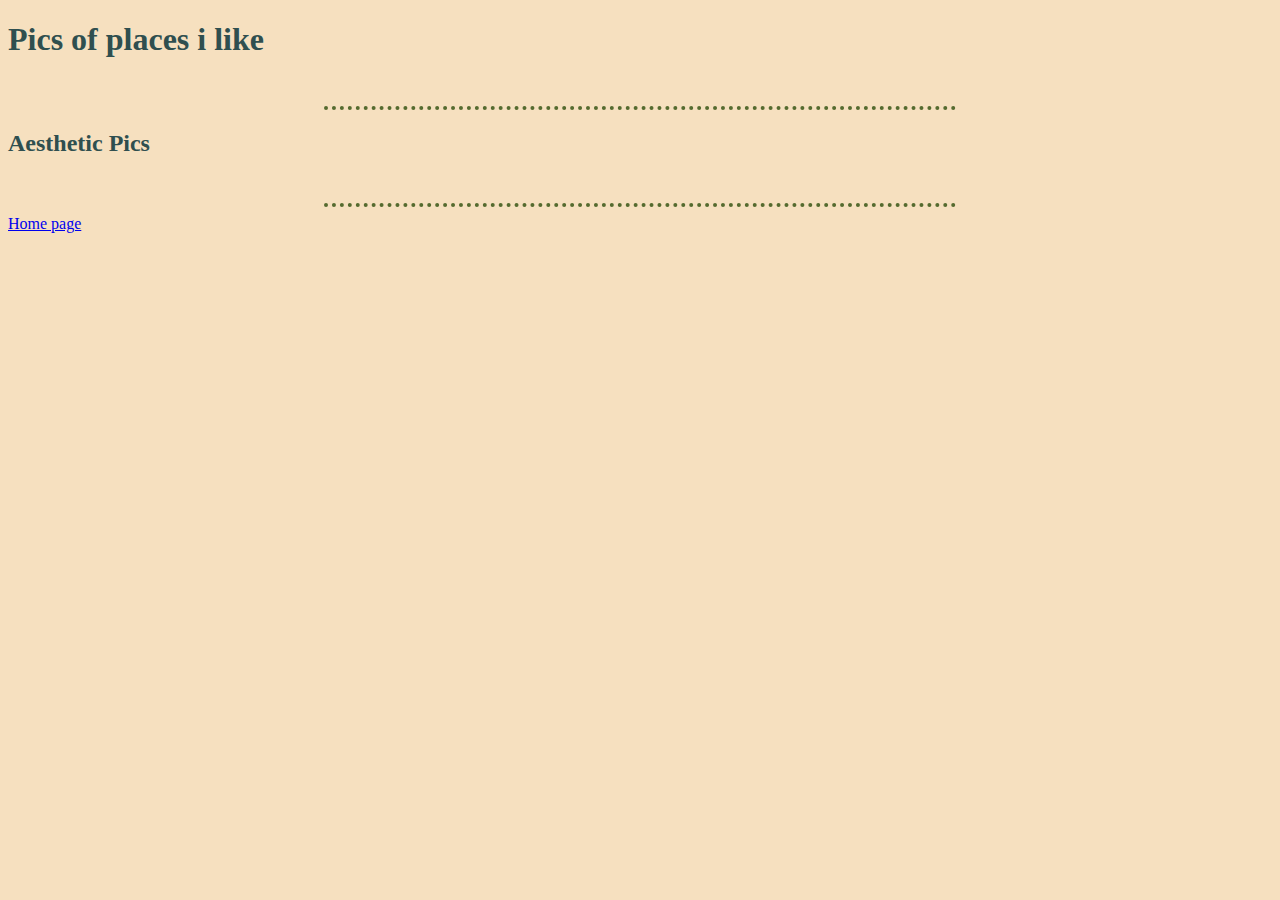
==== photos.html @ 686c76ba "Update photos.html" ====
<!DOCTYPE html>
<html>
 <head>
   <meta charset="utf-8">
   <title>Pics from Horizon</title>    
   <link rel="stylesheet" href="css/style.css">
 </head>
 <body>
  <h1 id="c1">Pics of places i like</h1>
  <img class="places" src="https://cdn.inflact.com/media/320425711_186905047273437_8877191126346976237_n.webp?url=https%3A%2F%2Fscontent.cdninstagram.com%2Fv%2Ft51.2885-15%2F320425711_186905047273437_8877191126346976237_n.webp%3Fstp%3Ddst-jpg_e35_s1080x1080%26_nc_ht%3Dinstagram.famm10-1.fna.fbcdn.net%26_nc_cat%3D109%26_nc_ohc%3DaaTOWSWd_bAAX9TMvft%26edm%3DACWDqb8BAAAA%26ccb%3D7-5%26ig_cache_key%3DMjk5NTg0NjU2NDk3ODg5MDA2OQ%253D%253D.2-ccb7-5%26oh%3D00_AfDbVkSinxuM8yQBQDuM05ISj7BrVn_ribRi8rEcpK6XbA%26oe%3D64367D6C%26_nc_sid%3D1527a3&time=1680991200&key=17e22196fff9d4c1f8d81c81f386aefe" alt="">
  <img class="places" src="https://cdn.inflact.com/media/320156432_912733026772328_113855277989709607_n.webp?url=https%3A%2F%2Fscontent.cdninstagram.com%2Fv%2Ft51.2885-15%2F320156432_912733026772328_113855277989709607_n.webp%3Fstp%3Ddst-jpg_e35_s1080x1080%26_nc_ht%3Dinstagram.famm10-1.fna.fbcdn.net%26_nc_cat%3D108%26_nc_ohc%3D8N4avebc4j0AX8IGjY1%26edm%3DACWDqb8BAAAA%26ccb%3D7-5%26ig_cache_key%3DMjk5NTAxNzYzNDUxODY2ODkzNQ%253D%253D.2-ccb7-5%26oh%3D00_AfAAKhEQ4sFxllLW_nQuToHyWLF0_mYmX_e5Kj7_eVSiTA%26oe%3D6436A51F%26_nc_sid%3D1527a3&time=1680991200&key=4e45b95de6025a49355e0c2e6e26724f" alt="">
  <img class="places" src="https://cdn.inflact.com/media/291174075_1289710318101786_6934283257640802326_n.webp?url=https%3A%2F%2Fscontent.cdninstagram.com%2Fv%2Ft51.2885-15%2F291174075_1289710318101786_6934283257640802326_n.webp%3Fse%3D7%26stp%3Ddst-jpg_e35%26_nc_ht%3Dinstagram.famm10-1.fna.fbcdn.net%26_nc_cat%3D106%26_nc_ohc%3DkQeuylLLDhQAX9R4KWT%26edm%3DACWDqb8BAAAA%26ccb%3D7-5%26ig_cache_key%3DMjg3MzE5NDYwMDQ1NDM2MDI1OQ%253D%253D.2-ccb7-5%26oh%3D00_AfCOI91ssILj69oXz4joJEhvbZF2lJrx8y_nRX3AB-xIBQ%26oe%3D6436970E%26_nc_sid%3D1527a3&time=1680991200&key=f0ee27fa0546699c2942087157ff60a2" alt="">
  <img class="places" src="https://cdn.inflact.com/media/288939491_1139656093558364_3929386268576635406_n.webp?url=https%3A%2F%2Fscontent.cdninstagram.com%2Fv%2Ft51.2885-15%2F288939491_1139656093558364_3929386268576635406_n.webp%3Fstp%3Ddst-jpg_e35%26_nc_ht%3Dinstagram.famm10-1.fna.fbcdn.net%26_nc_cat%3D108%26_nc_ohc%3DKxvbc7c0BU8AX8Iwdi5%26edm%3DACWDqb8BAAAA%26ccb%3D7-5%26ig_cache_key%3DMjg2NTYzMDkxMzI5ODQxNzE2MQ%253D%253D.2-ccb7-5%26oh%3D00_AfD59Te4nSsYob7SU9aiSp6yZDWECfX6LuKVhCPUEScuWg%26oe%3D643780A9%26_nc_sid%3D1527a3&time=1680991200&key=ae61e33833219fb845def6c9e6c9a0f2" alt="">
  <img id="p1" src="https://cdn.inflact.com/media/235637060_366383998376749_1983104796364029602_n.jpg?url=https%3A%2F%2Fscontent.cdninstagram.com%2Fv%2Ft51.2885-15%2F235637060_366383998376749_1983104796364029602_n.jpg%3Fstp%3Ddst-jpg_e35_s1080x1080%26_nc_ht%3Dinstagram.famm10-1.fna.fbcdn.net%26_nc_cat%3D101%26_nc_ohc%3Dr20wg35LV1UAX-RGOqA%26edm%3DACWDqb8BAAAA%26ccb%3D7-5%26ig_cache_key%3DMjYzODI5NDUxMDYxNDMwMzAyMg%253D%253D.2-ccb7-5%26oh%3D00_AfBoTWSzsiuQ70eyo-OgRPjgZPVeUnasuPKSPW95R7PxbA%26oe%3D6437957A%26_nc_sid%3D1527a3&time=1680991200&key=4d0351da50ed09da622ef6f6ec93c3d0" alt="">
  <img id="p2" src="https://cdn.inflact.com/media/164813883_2846218495601538_7493109752479507191_n.jpg?url=https%3A%2F%2Fscontent.cdninstagram.com%2Fv%2Ft51.2885-15%2F164813883_2846218495601538_7493109752479507191_n.jpg%3Fse%3D8%26stp%3Ddst-jpg_e35%26_nc_ht%3Dinstagram.fiev15-1.fna.fbcdn.net%26_nc_cat%3D106%26_nc_ohc%3DErFjDNWHO0YAX_5N3ix%26edm%3DACWDqb8BAAAA%26ccb%3D7-5%26ig_cache_key%3DMjUzODc2OTk2NjU5ODQyMzAwNA%253D%253D.2-ccb7-5%26oh%3D00_AfA1sYi2kmYiPWmYfEdwptvYEEXvnnBec91WrXk63XqrEg%26oe%3D6436B422%26_nc_sid%3D1527a3&time=1680994800&key=29bbe57ca532202c2b2009f0e5607ce5" alt="">
  <img class="places" src="https://cdn.inflact.com/media/284380793_719102572755459_5638261326490896502_n.webp?url=https%3A%2F%2Fscontent.cdninstagram.com%2Fv%2Ft51.2885-15%2F284380793_719102572755459_5638261326490896502_n.webp%3Fstp%3Ddst-jpg_e35_s1080x1080%26_nc_ht%3Dinstagram.famm10-1.fna.fbcdn.net%26_nc_cat%3D103%26_nc_ohc%3DWGuLmVUi5YYAX81XlB_%26edm%3DACWDqb8BAAAA%26ccb%3D7-5%26ig_cache_key%3DMjg0ODc0MjkxMTY1NTY3OTEzOQ%253D%253D.2-ccb7-5%26oh%3D00_AfAIDmZdFaYq8sBC0oad9pd9EvRuzesod1ng7pJ4IGWKig%26oe%3D6437D3FC%26_nc_sid%3D1527a3&time=1680991200&key=bd66442b0050b7c3daa0df200e50e77b" alt="">
  <img class="places" src="https://cdn.inflact.com/media/284120848_702309567553689_8829765914256427117_n.webp?url=https%3A%2F%2Fscontent.cdninstagram.com%2Fv%2Ft51.2885-15%2F284120848_702309567553689_8829765914256427117_n.webp%3Fstp%3Ddst-jpg_e35_s1080x1080%26_nc_ht%3Dinstagram.famm10-1.fna.fbcdn.net%26_nc_cat%3D109%26_nc_ohc%3DncXS_CqZQhYAX920qfz%26edm%3DACWDqb8BAAAA%26ccb%3D7-5%26ig_cache_key%3DMjg0ODc0MjkxMTY2NDA5NTM1MA%253D%253D.2-ccb7-5%26oh%3D00_AfDNG7lESsMIsn_lyFSQ0RL0cD9-GMhp57JHSj2Mt38TWg%26oe%3D64371AF3%26_nc_sid%3D1527a3&time=1680991200&key=c0801ed89b323aeddf6db2390052906e" alt="">
  <img class="places" src="https://cdn.inflact.com/media/284990273_1198874387526105_7058556654454245432_n.webp?url=https%3A%2F%2Fscontent.cdninstagram.com%2Fv%2Ft51.2885-15%2F284990273_1198874387526105_7058556654454245432_n.webp%3Fstp%3Ddst-jpg_e35_s1080x1080%26_nc_ht%3Dinstagram.famm10-1.fna.fbcdn.net%26_nc_cat%3D109%26_nc_ohc%3DLemtL8GblAgAX9imWeX%26edm%3DACWDqb8BAAAA%26ccb%3D7-5%26ig_cache_key%3DMjg0ODc0MjkxMTY2Mzk0ODI0Ng%253D%253D.2-ccb7-5%26oh%3D00_AfC5LS66ETHS2w80wIbyYelJOP2OGheeAPL8QBFPZd0DKg%26oe%3D6435EE0B%26_nc_sid%3D1527a3&time=1680991200&key=cdc535c4275e3237426fea1091f6ce71" alt="">
  <hr id="l1">
  <h2 id="c1">Aesthetic Pics </h2>
  <img class="asthtc" src="https://www.instagram.com/p/CqP9QRApeB5/?utm_source=ig_web_copy_link >
  <img class="asthtc" src="https://cdn.inflact.com/media/313481106_1177964929457599_3135622454914345416_n.webp?url=https%3A%2F%2Fscontent.cdninstagram.com%2Fv%2Ft51.2885-15%2F313481106_1177964929457599_3135622454914345416_n.webp%3Fstp%3Ddst-jpg_e35_s1080x1080%26_nc_ht%3Dinstagram.famm10-1.fna.fbcdn.net%26_nc_cat%3D107%26_nc_ohc%3DvduocrOnALkAX-HWEDk%26edm%3DACWDqb8BAAAA%26ccb%3D7-5%26ig_cache_key%3DMjk2MTA1ODA1NDI3MTM4NTIzOQ%253D%253D.2-ccb7-5%26oh%3D00_AfAcsbHhpf4jse0yKC2312ITPX78sHHEQCr4HR4L5txc5A%26oe%3D64371AA9%26_nc_sid%3D1527a3&time=1680991200&key=51912f482cfc3da8de1b86b26ac4384e" alt="">
  <hr id="l1">
  <a href="index.html">Home page</a>
  </body>
---- css/style.css ----
body
{background-color: rgb(246, 224, 191);}
hr
{border-color: rgb(145, 75, 75);border-width:4px;
width:50% ;border-style:dashed none none;}
table{border-color:rgb(122, 95, 62);}
h1{  color: darkcyan; }  
h5{color: cadetblue;} 
h2{color: darkcyan;}

.asthtc
{
  width: 49.7%;
}    
.crsh
{ 
  width: 100%;;
}
.places
{
  width: 33%;
}
#c1
{
   color: darkslategray;
}
#l1
{
  border-color:darkolivegreen;border-width:4px;
  width:50% ;border-style:dotted none none;
}
#p1
{   
  width: 60%;
}
#p2
{
  width: 100%;
}
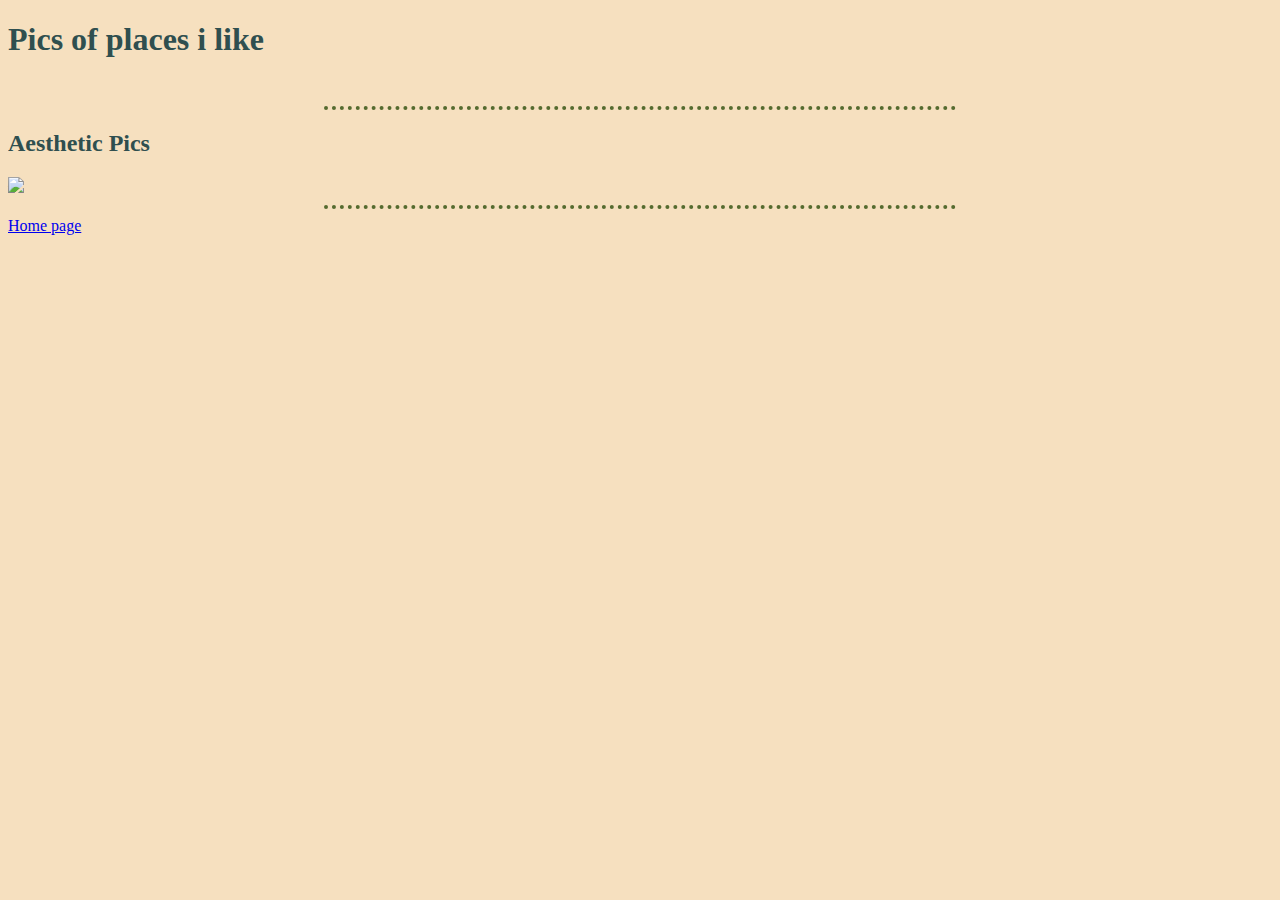
==== commit c77a7739: "Update photos.html" ====
--- a/photos.html
+++ b/photos.html
@@ -18,7 +18,7 @@
   <img class="places" src="https://cdn.inflact.com/media/284990273_1198874387526105_7058556654454245432_n.webp?url=https%3A%2F%2Fscontent.cdninstagram.com%2Fv%2Ft51.2885-15%2F284990273_1198874387526105_7058556654454245432_n.webp%3Fstp%3Ddst-jpg_e35_s1080x1080%26_nc_ht%3Dinstagram.famm10-1.fna.fbcdn.net%26_nc_cat%3D109%26_nc_ohc%3DLemtL8GblAgAX9imWeX%26edm%3DACWDqb8BAAAA%26ccb%3D7-5%26ig_cache_key%3DMjg0ODc0MjkxMTY2Mzk0ODI0Ng%253D%253D.2-ccb7-5%26oh%3D00_AfC5LS66ETHS2w80wIbyYelJOP2OGheeAPL8QBFPZd0DKg%26oe%3D6435EE0B%26_nc_sid%3D1527a3&time=1680991200&key=cdc535c4275e3237426fea1091f6ce71" alt="">
   <hr id="l1">
   <h2 id="c1">Aesthetic Pics </h2>
-  <img class="asthtc" src="https://www.instagram.com/p/CqP9QRApeB5/?utm_source=ig_web_copy_link >
+  <img class="asthtc" src="https://www.instagram.com/p/CqP9QRApeB5/?utm_source=ig_web_copy_link">
   <img class="asthtc" src="https://cdn.inflact.com/media/313481106_1177964929457599_3135622454914345416_n.webp?url=https%3A%2F%2Fscontent.cdninstagram.com%2Fv%2Ft51.2885-15%2F313481106_1177964929457599_3135622454914345416_n.webp%3Fstp%3Ddst-jpg_e35_s1080x1080%26_nc_ht%3Dinstagram.famm10-1.fna.fbcdn.net%26_nc_cat%3D107%26_nc_ohc%3DvduocrOnALkAX-HWEDk%26edm%3DACWDqb8BAAAA%26ccb%3D7-5%26ig_cache_key%3DMjk2MTA1ODA1NDI3MTM4NTIzOQ%253D%253D.2-ccb7-5%26oh%3D00_AfAcsbHhpf4jse0yKC2312ITPX78sHHEQCr4HR4L5txc5A%26oe%3D64371AA9%26_nc_sid%3D1527a3&time=1680991200&key=51912f482cfc3da8de1b86b26ac4384e" alt="">
   <hr id="l1">
   <a href="index.html">Home page</a>
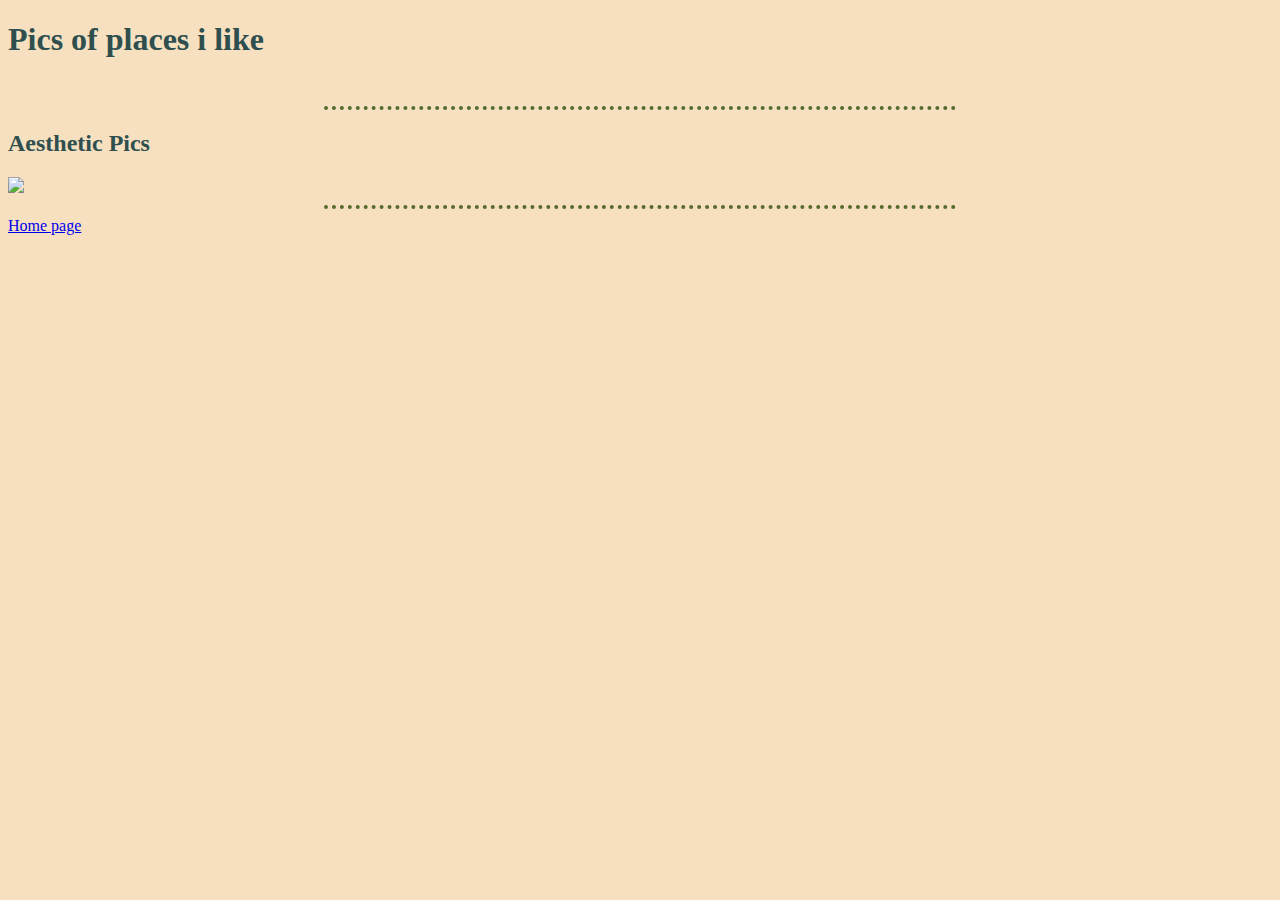
==== commit 9ae65b46: "Update photos.html" ====
--- a/photos.html
+++ b/photos.html
@@ -7,7 +7,7 @@
  </head>
  <body>
   <h1 id="c1">Pics of places i like</h1>
-  <img class="places" src="https://cdn.inflact.com/media/320425711_186905047273437_8877191126346976237_n.webp?url=https%3A%2F%2Fscontent.cdninstagram.com%2Fv%2Ft51.2885-15%2F320425711_186905047273437_8877191126346976237_n.webp%3Fstp%3Ddst-jpg_e35_s1080x1080%26_nc_ht%3Dinstagram.famm10-1.fna.fbcdn.net%26_nc_cat%3D109%26_nc_ohc%3DaaTOWSWd_bAAX9TMvft%26edm%3DACWDqb8BAAAA%26ccb%3D7-5%26ig_cache_key%3DMjk5NTg0NjU2NDk3ODg5MDA2OQ%253D%253D.2-ccb7-5%26oh%3D00_AfDbVkSinxuM8yQBQDuM05ISj7BrVn_ribRi8rEcpK6XbA%26oe%3D64367D6C%26_nc_sid%3D1527a3&time=1680991200&key=17e22196fff9d4c1f8d81c81f386aefe" alt="">
+  <img class="places" src="https://www.instagram.com/p/CmQcKyfBxcR/?utm_source=ig_web_copy_link" alt="">
   <img class="places" src="https://cdn.inflact.com/media/320156432_912733026772328_113855277989709607_n.webp?url=https%3A%2F%2Fscontent.cdninstagram.com%2Fv%2Ft51.2885-15%2F320156432_912733026772328_113855277989709607_n.webp%3Fstp%3Ddst-jpg_e35_s1080x1080%26_nc_ht%3Dinstagram.famm10-1.fna.fbcdn.net%26_nc_cat%3D108%26_nc_ohc%3D8N4avebc4j0AX8IGjY1%26edm%3DACWDqb8BAAAA%26ccb%3D7-5%26ig_cache_key%3DMjk5NTAxNzYzNDUxODY2ODkzNQ%253D%253D.2-ccb7-5%26oh%3D00_AfAAKhEQ4sFxllLW_nQuToHyWLF0_mYmX_e5Kj7_eVSiTA%26oe%3D6436A51F%26_nc_sid%3D1527a3&time=1680991200&key=4e45b95de6025a49355e0c2e6e26724f" alt="">
   <img class="places" src="https://cdn.inflact.com/media/291174075_1289710318101786_6934283257640802326_n.webp?url=https%3A%2F%2Fscontent.cdninstagram.com%2Fv%2Ft51.2885-15%2F291174075_1289710318101786_6934283257640802326_n.webp%3Fse%3D7%26stp%3Ddst-jpg_e35%26_nc_ht%3Dinstagram.famm10-1.fna.fbcdn.net%26_nc_cat%3D106%26_nc_ohc%3DkQeuylLLDhQAX9R4KWT%26edm%3DACWDqb8BAAAA%26ccb%3D7-5%26ig_cache_key%3DMjg3MzE5NDYwMDQ1NDM2MDI1OQ%253D%253D.2-ccb7-5%26oh%3D00_AfCOI91ssILj69oXz4joJEhvbZF2lJrx8y_nRX3AB-xIBQ%26oe%3D6436970E%26_nc_sid%3D1527a3&time=1680991200&key=f0ee27fa0546699c2942087157ff60a2" alt="">
   <img class="places" src="https://cdn.inflact.com/media/288939491_1139656093558364_3929386268576635406_n.webp?url=https%3A%2F%2Fscontent.cdninstagram.com%2Fv%2Ft51.2885-15%2F288939491_1139656093558364_3929386268576635406_n.webp%3Fstp%3Ddst-jpg_e35%26_nc_ht%3Dinstagram.famm10-1.fna.fbcdn.net%26_nc_cat%3D108%26_nc_ohc%3DKxvbc7c0BU8AX8Iwdi5%26edm%3DACWDqb8BAAAA%26ccb%3D7-5%26ig_cache_key%3DMjg2NTYzMDkxMzI5ODQxNzE2MQ%253D%253D.2-ccb7-5%26oh%3D00_AfD59Te4nSsYob7SU9aiSp6yZDWECfX6LuKVhCPUEScuWg%26oe%3D643780A9%26_nc_sid%3D1527a3&time=1680991200&key=ae61e33833219fb845def6c9e6c9a0f2" alt="">
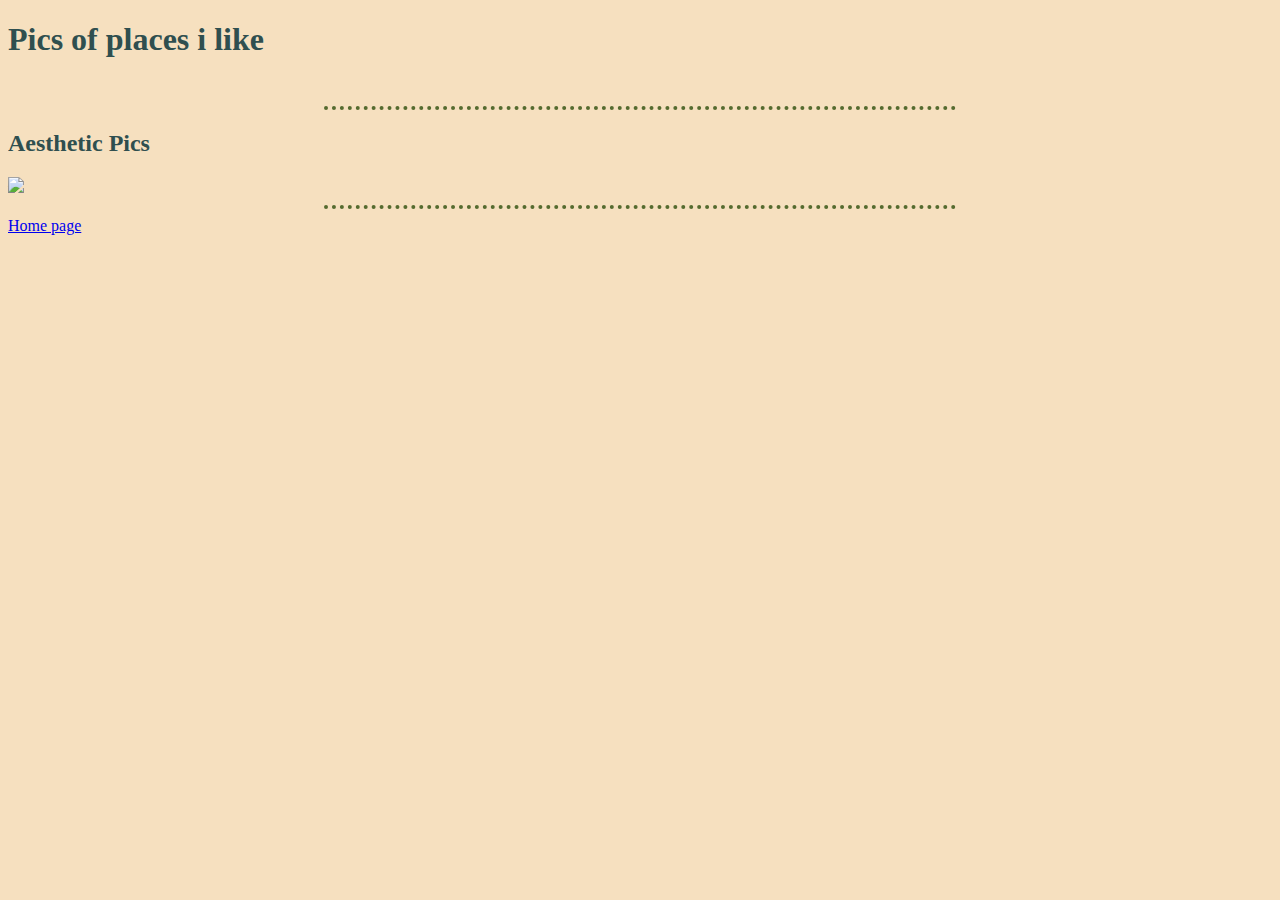
==== commit 59f4f327: "pic upld" ====
--- a/photos.html
+++ b/photos.html
@@ -7,19 +7,19 @@
  </head>
  <body>
   <h1 id="c1">Pics of places i like</h1>
-  <img class="places" src="https://www.instagram.com/p/CmQcKyfBxcR/?utm_source=ig_web_copy_link" alt="">
-  <img class="places" src="https://cdn.inflact.com/media/320156432_912733026772328_113855277989709607_n.webp?url=https%3A%2F%2Fscontent.cdninstagram.com%2Fv%2Ft51.2885-15%2F320156432_912733026772328_113855277989709607_n.webp%3Fstp%3Ddst-jpg_e35_s1080x1080%26_nc_ht%3Dinstagram.famm10-1.fna.fbcdn.net%26_nc_cat%3D108%26_nc_ohc%3D8N4avebc4j0AX8IGjY1%26edm%3DACWDqb8BAAAA%26ccb%3D7-5%26ig_cache_key%3DMjk5NTAxNzYzNDUxODY2ODkzNQ%253D%253D.2-ccb7-5%26oh%3D00_AfAAKhEQ4sFxllLW_nQuToHyWLF0_mYmX_e5Kj7_eVSiTA%26oe%3D6436A51F%26_nc_sid%3D1527a3&time=1680991200&key=4e45b95de6025a49355e0c2e6e26724f" alt="">
-  <img class="places" src="https://cdn.inflact.com/media/291174075_1289710318101786_6934283257640802326_n.webp?url=https%3A%2F%2Fscontent.cdninstagram.com%2Fv%2Ft51.2885-15%2F291174075_1289710318101786_6934283257640802326_n.webp%3Fse%3D7%26stp%3Ddst-jpg_e35%26_nc_ht%3Dinstagram.famm10-1.fna.fbcdn.net%26_nc_cat%3D106%26_nc_ohc%3DkQeuylLLDhQAX9R4KWT%26edm%3DACWDqb8BAAAA%26ccb%3D7-5%26ig_cache_key%3DMjg3MzE5NDYwMDQ1NDM2MDI1OQ%253D%253D.2-ccb7-5%26oh%3D00_AfCOI91ssILj69oXz4joJEhvbZF2lJrx8y_nRX3AB-xIBQ%26oe%3D6436970E%26_nc_sid%3D1527a3&time=1680991200&key=f0ee27fa0546699c2942087157ff60a2" alt="">
-  <img class="places" src="https://cdn.inflact.com/media/288939491_1139656093558364_3929386268576635406_n.webp?url=https%3A%2F%2Fscontent.cdninstagram.com%2Fv%2Ft51.2885-15%2F288939491_1139656093558364_3929386268576635406_n.webp%3Fstp%3Ddst-jpg_e35%26_nc_ht%3Dinstagram.famm10-1.fna.fbcdn.net%26_nc_cat%3D108%26_nc_ohc%3DKxvbc7c0BU8AX8Iwdi5%26edm%3DACWDqb8BAAAA%26ccb%3D7-5%26ig_cache_key%3DMjg2NTYzMDkxMzI5ODQxNzE2MQ%253D%253D.2-ccb7-5%26oh%3D00_AfD59Te4nSsYob7SU9aiSp6yZDWECfX6LuKVhCPUEScuWg%26oe%3D643780A9%26_nc_sid%3D1527a3&time=1680991200&key=ae61e33833219fb845def6c9e6c9a0f2" alt="">
-  <img id="p1" src="https://cdn.inflact.com/media/235637060_366383998376749_1983104796364029602_n.jpg?url=https%3A%2F%2Fscontent.cdninstagram.com%2Fv%2Ft51.2885-15%2F235637060_366383998376749_1983104796364029602_n.jpg%3Fstp%3Ddst-jpg_e35_s1080x1080%26_nc_ht%3Dinstagram.famm10-1.fna.fbcdn.net%26_nc_cat%3D101%26_nc_ohc%3Dr20wg35LV1UAX-RGOqA%26edm%3DACWDqb8BAAAA%26ccb%3D7-5%26ig_cache_key%3DMjYzODI5NDUxMDYxNDMwMzAyMg%253D%253D.2-ccb7-5%26oh%3D00_AfBoTWSzsiuQ70eyo-OgRPjgZPVeUnasuPKSPW95R7PxbA%26oe%3D6437957A%26_nc_sid%3D1527a3&time=1680991200&key=4d0351da50ed09da622ef6f6ec93c3d0" alt="">
-  <img id="p2" src="https://cdn.inflact.com/media/164813883_2846218495601538_7493109752479507191_n.jpg?url=https%3A%2F%2Fscontent.cdninstagram.com%2Fv%2Ft51.2885-15%2F164813883_2846218495601538_7493109752479507191_n.jpg%3Fse%3D8%26stp%3Ddst-jpg_e35%26_nc_ht%3Dinstagram.fiev15-1.fna.fbcdn.net%26_nc_cat%3D106%26_nc_ohc%3DErFjDNWHO0YAX_5N3ix%26edm%3DACWDqb8BAAAA%26ccb%3D7-5%26ig_cache_key%3DMjUzODc2OTk2NjU5ODQyMzAwNA%253D%253D.2-ccb7-5%26oh%3D00_AfA1sYi2kmYiPWmYfEdwptvYEEXvnnBec91WrXk63XqrEg%26oe%3D6436B422%26_nc_sid%3D1527a3&time=1680994800&key=29bbe57ca532202c2b2009f0e5607ce5" alt="">
-  <img class="places" src="https://cdn.inflact.com/media/284380793_719102572755459_5638261326490896502_n.webp?url=https%3A%2F%2Fscontent.cdninstagram.com%2Fv%2Ft51.2885-15%2F284380793_719102572755459_5638261326490896502_n.webp%3Fstp%3Ddst-jpg_e35_s1080x1080%26_nc_ht%3Dinstagram.famm10-1.fna.fbcdn.net%26_nc_cat%3D103%26_nc_ohc%3DWGuLmVUi5YYAX81XlB_%26edm%3DACWDqb8BAAAA%26ccb%3D7-5%26ig_cache_key%3DMjg0ODc0MjkxMTY1NTY3OTEzOQ%253D%253D.2-ccb7-5%26oh%3D00_AfAIDmZdFaYq8sBC0oad9pd9EvRuzesod1ng7pJ4IGWKig%26oe%3D6437D3FC%26_nc_sid%3D1527a3&time=1680991200&key=bd66442b0050b7c3daa0df200e50e77b" alt="">
-  <img class="places" src="https://cdn.inflact.com/media/284120848_702309567553689_8829765914256427117_n.webp?url=https%3A%2F%2Fscontent.cdninstagram.com%2Fv%2Ft51.2885-15%2F284120848_702309567553689_8829765914256427117_n.webp%3Fstp%3Ddst-jpg_e35_s1080x1080%26_nc_ht%3Dinstagram.famm10-1.fna.fbcdn.net%26_nc_cat%3D109%26_nc_ohc%3DncXS_CqZQhYAX920qfz%26edm%3DACWDqb8BAAAA%26ccb%3D7-5%26ig_cache_key%3DMjg0ODc0MjkxMTY2NDA5NTM1MA%253D%253D.2-ccb7-5%26oh%3D00_AfDNG7lESsMIsn_lyFSQ0RL0cD9-GMhp57JHSj2Mt38TWg%26oe%3D64371AF3%26_nc_sid%3D1527a3&time=1680991200&key=c0801ed89b323aeddf6db2390052906e" alt="">
-  <img class="places" src="https://cdn.inflact.com/media/284990273_1198874387526105_7058556654454245432_n.webp?url=https%3A%2F%2Fscontent.cdninstagram.com%2Fv%2Ft51.2885-15%2F284990273_1198874387526105_7058556654454245432_n.webp%3Fstp%3Ddst-jpg_e35_s1080x1080%26_nc_ht%3Dinstagram.famm10-1.fna.fbcdn.net%26_nc_cat%3D109%26_nc_ohc%3DLemtL8GblAgAX9imWeX%26edm%3DACWDqb8BAAAA%26ccb%3D7-5%26ig_cache_key%3DMjg0ODc0MjkxMTY2Mzk0ODI0Ng%253D%253D.2-ccb7-5%26oh%3D00_AfC5LS66ETHS2w80wIbyYelJOP2OGheeAPL8QBFPZd0DKg%26oe%3D6435EE0B%26_nc_sid%3D1527a3&time=1680991200&key=cdc535c4275e3237426fea1091f6ce71" alt="">
+  <img class="places" src="6.jpg" alt="">
+  <img class="places" src="1.jpg" alt="">
+  <img class="places" src="8.jpg" alt="">
+  <img class="places" src="10.jpg" alt="">
+  <img id="places" src="13.jpeg" alt="">
+  <img id="places" src="9.jpeg" alt="">
+  <img class="places" src="2.jpg" alt="">
+  <img class="places" src="4.jpg" alt="">
+  <img class="places" src="3.jpg" alt="">
   <hr id="l1">
   <h2 id="c1">Aesthetic Pics </h2>
-  <img class="asthtc" src="https://www.instagram.com/p/CqP9QRApeB5/?utm_source=ig_web_copy_link">
-  <img class="asthtc" src="https://cdn.inflact.com/media/313481106_1177964929457599_3135622454914345416_n.webp?url=https%3A%2F%2Fscontent.cdninstagram.com%2Fv%2Ft51.2885-15%2F313481106_1177964929457599_3135622454914345416_n.webp%3Fstp%3Ddst-jpg_e35_s1080x1080%26_nc_ht%3Dinstagram.famm10-1.fna.fbcdn.net%26_nc_cat%3D107%26_nc_ohc%3DvduocrOnALkAX-HWEDk%26edm%3DACWDqb8BAAAA%26ccb%3D7-5%26ig_cache_key%3DMjk2MTA1ODA1NDI3MTM4NTIzOQ%253D%253D.2-ccb7-5%26oh%3D00_AfAcsbHhpf4jse0yKC2312ITPX78sHHEQCr4HR4L5txc5A%26oe%3D64371AA9%26_nc_sid%3D1527a3&time=1680991200&key=51912f482cfc3da8de1b86b26ac4384e" alt="">
+  <img class="asthtc" src="11.jpg">
+  <img class="asthtc" src="5.jpg" alt="">
   <hr id="l1">
   <a href="index.html">Home page</a>
   </body>
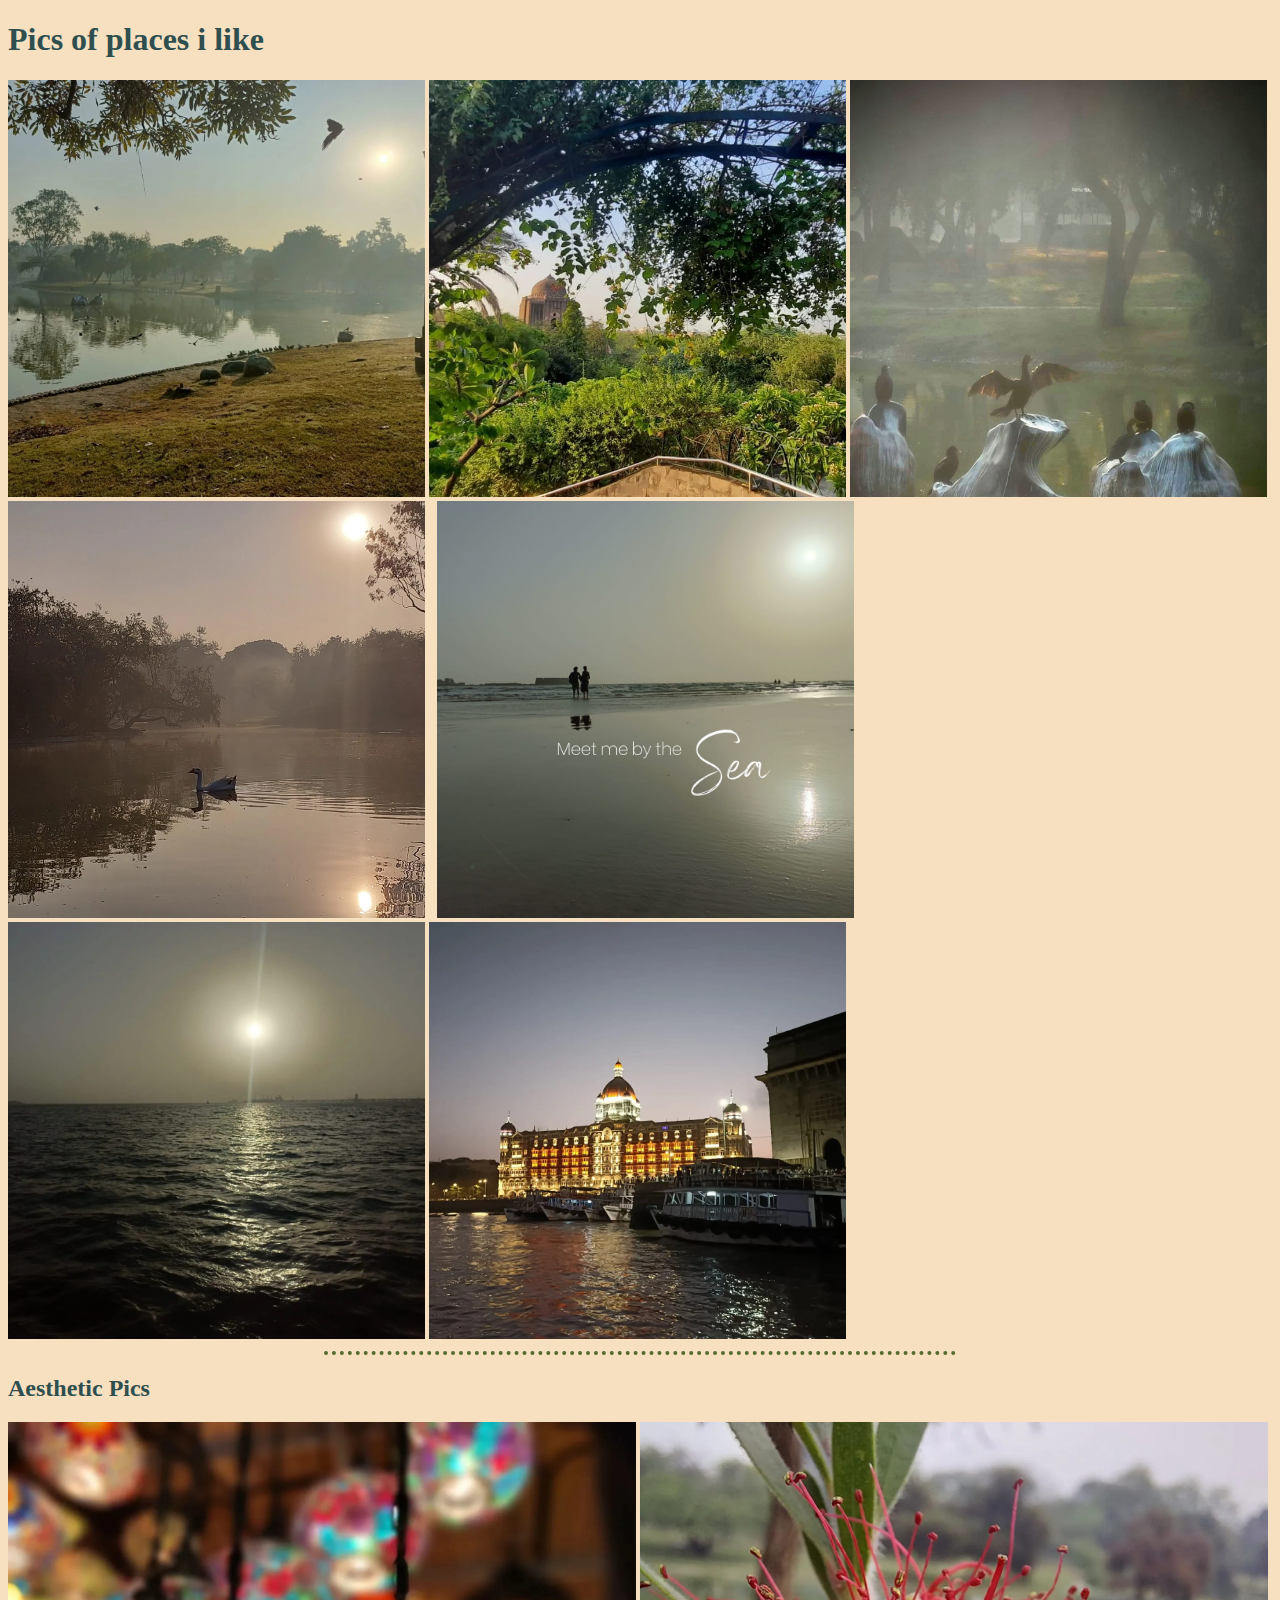
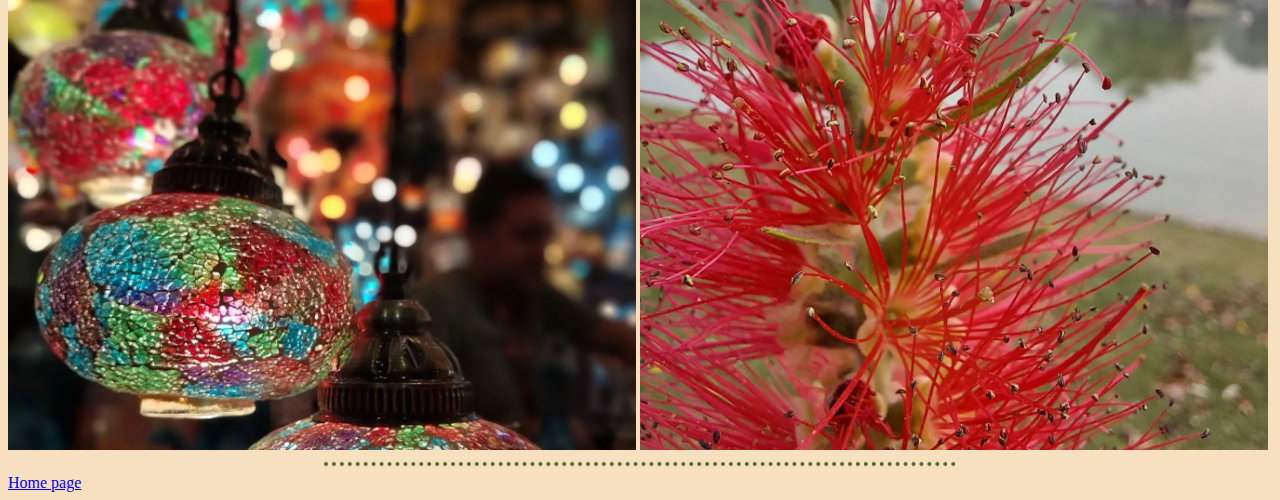
==== commit 156a9051: "Update photos.html" ====
--- a/photos.html
+++ b/photos.html
@@ -7,7 +7,7 @@
  </head>
  <body>
   <h1 id="c1">Pics of places i like</h1>
-  <img class="places" src="6.jpg" alt="">
+  <img class="places" src="12.jpg" alt="">
   <img class="places" src="1.jpg" alt="">
   <img class="places" src="8.jpg" alt="">
   <img class="places" src="10.jpg" alt="">
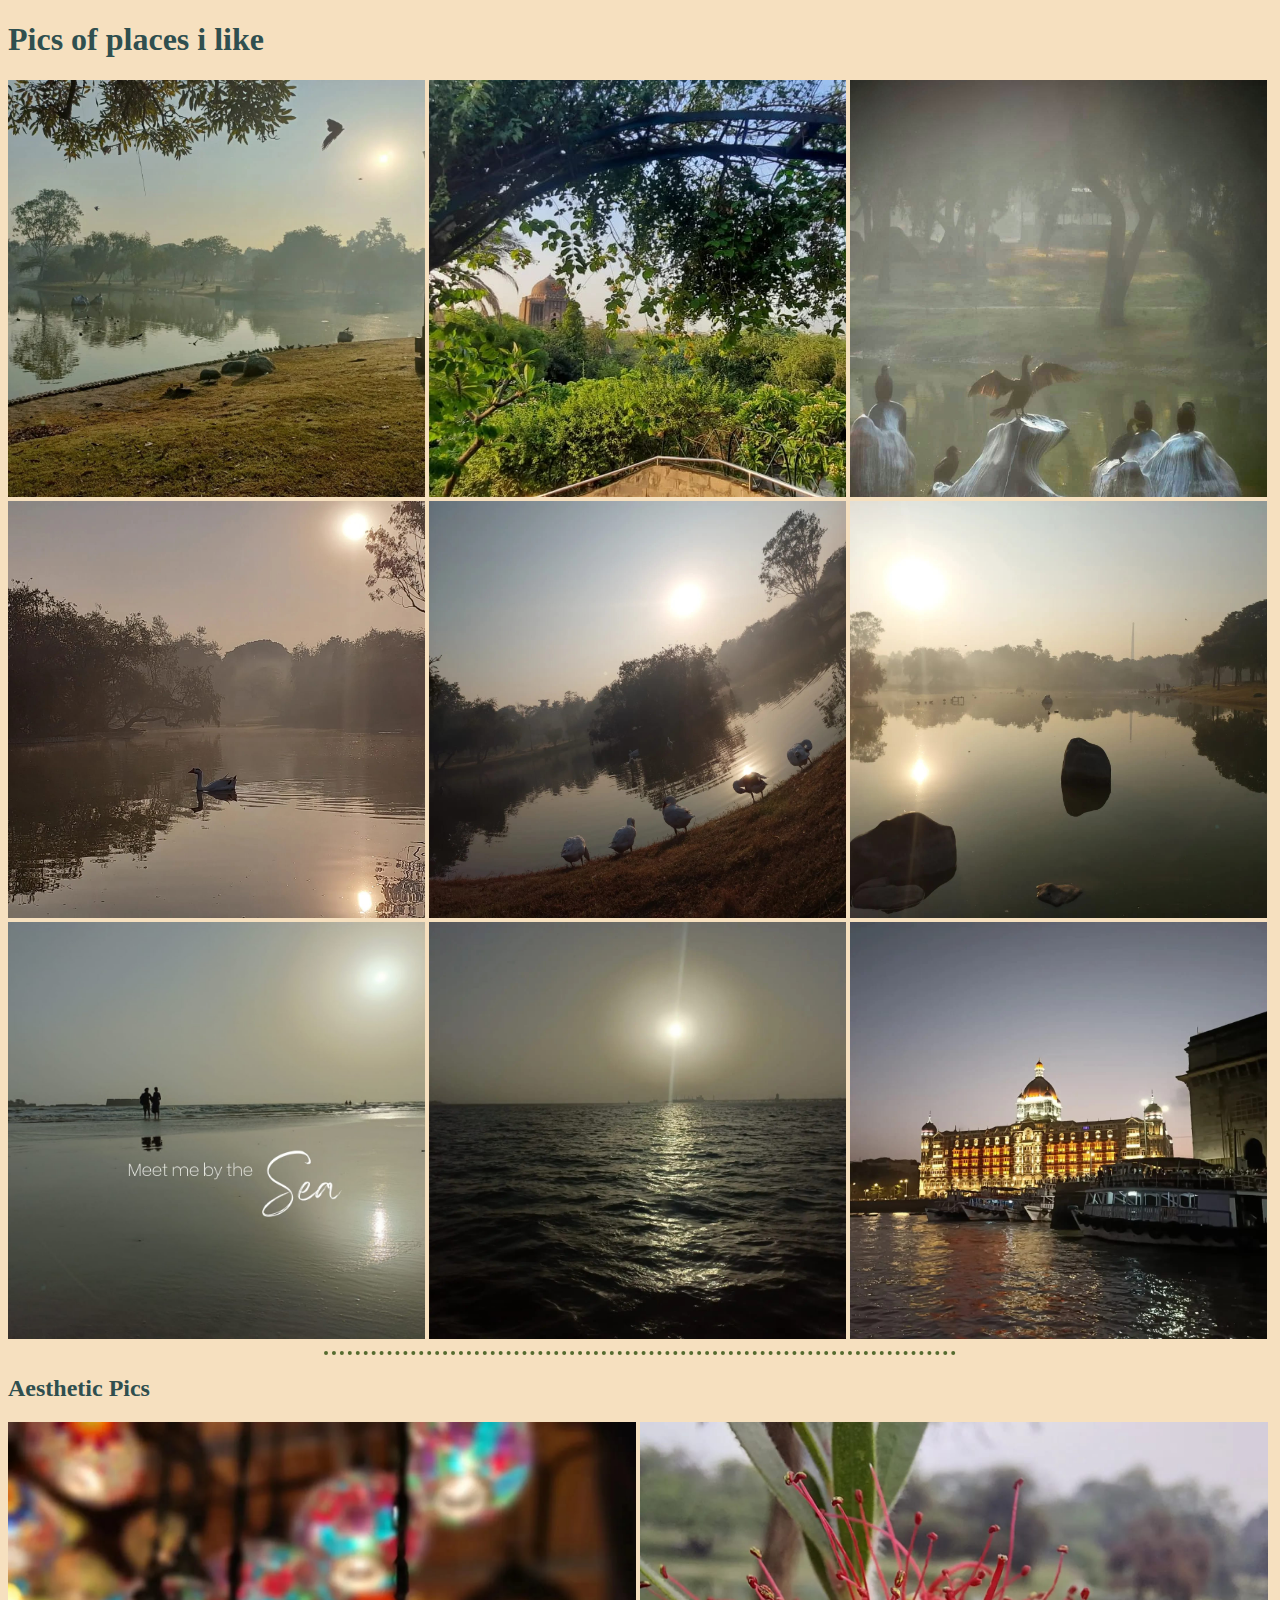
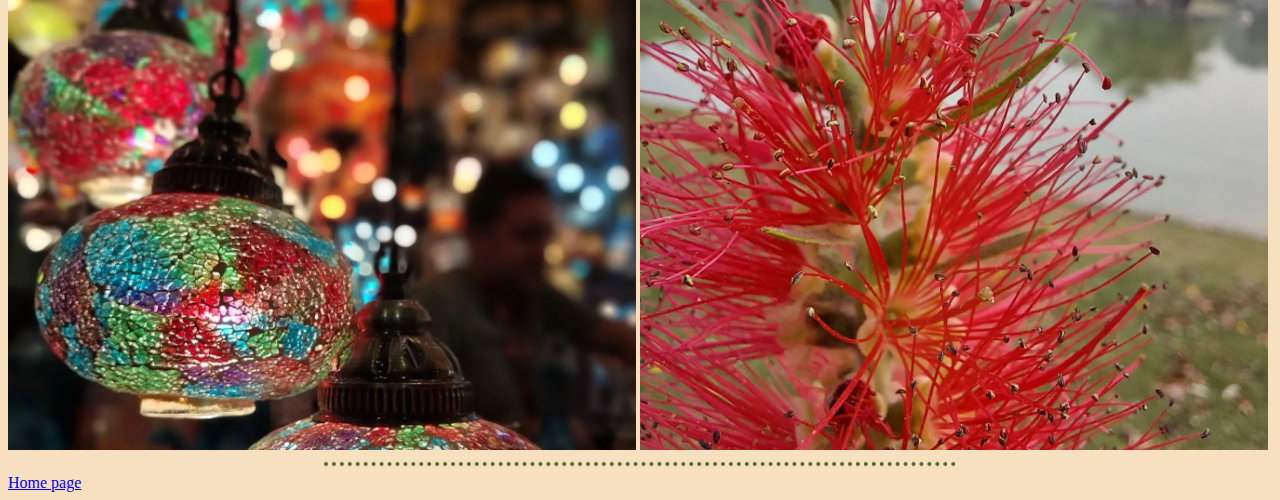
==== commit d079630d: "Update photos.html" ====
--- a/photos.html
+++ b/photos.html
@@ -11,8 +11,8 @@
   <img class="places" src="1.jpg" alt="">
   <img class="places" src="8.jpg" alt="">
   <img class="places" src="10.jpg" alt="">
-  <img id="places" src="13.jpeg" alt="">
-  <img id="places" src="9.jpeg" alt="">
+  <img class="places" src="13.jpg" alt="">
+  <img class="places" src="9.jpg" alt="">
   <img class="places" src="2.jpg" alt="">
   <img class="places" src="4.jpg" alt="">
   <img class="places" src="3.jpg" alt="">
--- a/css/style.css
+++ b/css/style.css
@@ -29,11 +29,3 @@
   border-color:darkolivegreen;border-width:4px;
   width:50% ;border-style:dotted none none;
 }
-#p1
-{   
-  width: 60%;
-}
-#p2
-{
-  width: 100%;
-}